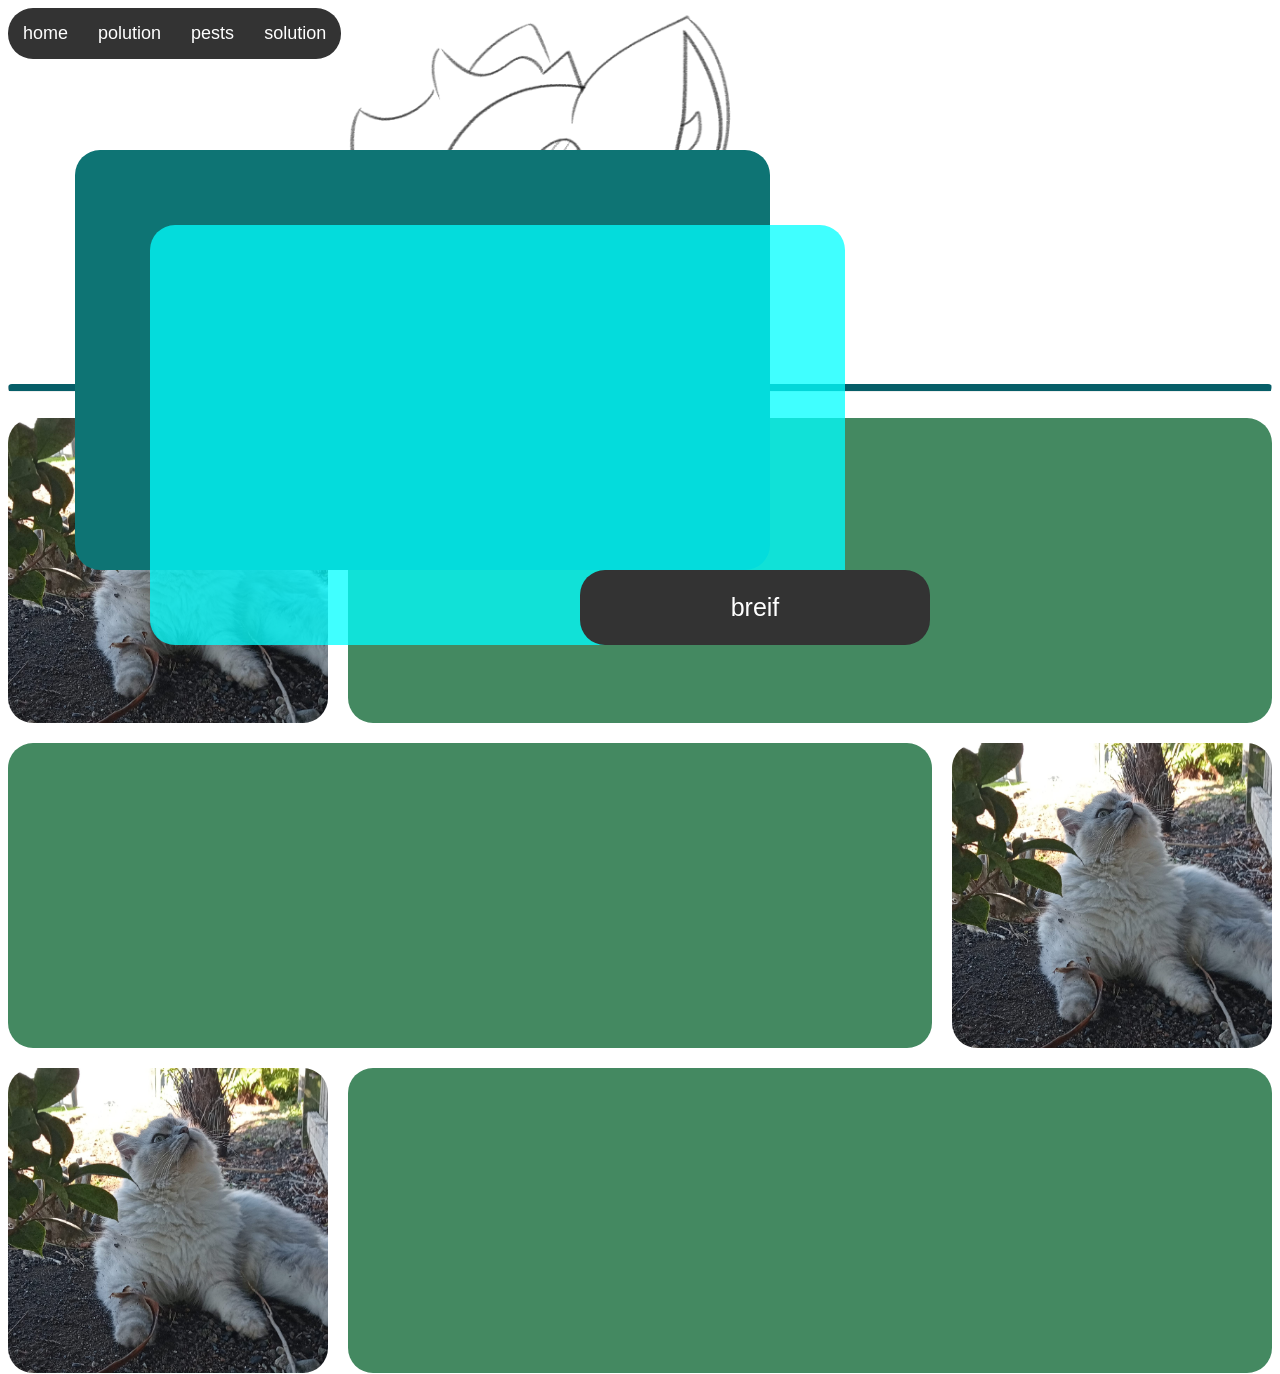
==== index.html @ 71b2c65c "gwtting somewhere and now my csslooks like a intern in a server room" ====
<!DOCTYPE html>
<html lang="en">
<head>
    <link rel="stylesheet" href="style.css">
    <meta charset="UTF-8">
    <meta name="viewport" content="width=device-width, initial-scale=1.0">
    <title>Home</title>
</head>
<body>
    <!--navbar but hyperbar sounds cooler-->
    <ul class="hyperbar">
        <!--HAHA [HYPERLINKBLOCKED] DELTARUNE REFRENCE :D-->
        <li class="navoption"><a class="hyperlinkblocked" href="index.html">home</a></li>
        <li class="navoption"><a class="hyperlinkblocked" href=" ">polution</a></li>
        <li class="navoption"><a class="hyperlinkblocked" href=" ">pests</a></li>
        <li class="navoption"><a class="hyperlinkblocked" href=" ">solution</a></li>
    </ul>
    <!--the two boxes on screen-->
    <div class="decobox0"></div>
    <div class="decobox1"></div>
    
    <img class="bannerimgindex" src="src/images/Kyleslash.png" alt="placeholder of a anthro fox with a silly smile">

    <!--button-->
    <a class="tofooterindexbreif" href="#footerindexbreif">
        <div class="whateverfixesit">breif</div>
    </a>
    
    <!--anything you want above this line, build it above this line because this line may be less temporary than i want it to be-->
    <br class="fixforfooteranddivider"><hr class="divider"><br>
    <!--whatever you want bellow the divider build bellow here becuase that solution is now permenent-->

    <!--the sub boxes (The css for these are so shit i think i may have to pretend that this was a mockup)-->

    <div class="contain1">
        <div class="infoboxindex"></div>
        <div class="infoboxtextindex"></div>
    </div>
    
    <div class="contain2">
        <div class="infoboxindex2"></div>
        <div class="infoboxtextindex2"></div>
    </div>

    <div class="contain3">
        <div class="infoboxindex3"></div>
        <div id="footerindexbreif" class="infoboxtextindex3"></div>
    </div>
    
    <br class="indexfootergap">


</body>
</html>
---- style.css ----
/*this NEEDS to be optomised for readability!!!*/
:root{}

/*so the IDs look better*/
html {scroll-behavior: smooth; }


/*navbar*/
.hyperbar {
    font-size: 18px;
    border-radius: 25px;
    float: inline-start;
    list-style-type: none;
    margin: 0;
    padding: 0;
    overflow: hidden;
    background-color: #333333;
}

.hyperbar .navoption {float: inline-start;}
.hyperbar .navoption .hyperlinkblocked {
    font-family: 'Ubuntu', sans-serif;
    display: block;
    color: white;
    text-align: center;
    padding: 15px;
    text-decoration: none;
}
.hyperbar .navoption .hyperlinkblocked:hover {
    font-family: 'Ubuntu', sans-serif;
    background-color: #111111;
    border-radius: 15px;
}

/*decoritive boxes (as seen on index from milanote mockup)*/
.decobox0 {
    height: 400px;
    width: 675px;
    background-color: rgb(14, 116, 116);
    padding: 10px;
    position: absolute;
    top: 150px;
    left: 75px;
    right: auto;
    border-radius: 25px;
}
.decobox1 {
    height: 400px;
    width: 675px;
    background-color: rgba(0, 255, 255, 0.748);
    padding: 10px;
    position: absolute;
    top: 225px;
    left: 150px;
    right: auto;
    border-radius: 25px;
}
/*boxes under the devider*/
.infoboxindex {height: 400px; width: 1000px; background-color: rgba(6, 98, 44, 0.748); padding: 10px; border-radius: 25px;}

/*id button thing for more info as seen on milanote index mockup*/
.whateverfixesit {
    align-items: center;
    display: flex;
    justify-content: center; 
    background-color: #333333;
    font-family: 'Ubuntu', sans-serif;
    position: absolute;
    right: 350px;
    top: 570px;
    height: 75px;
    width: 350px;
    border-radius: 25px;
    border: none; font-size: 25px;
}
.whateverfixesit:hover {background-color: rgb(221, 126, 1);}
.tofooterindexbreif {text-decoration: none; color: white;}

/*the photo thats SUPPOSED to appear behind and just above the button idk i'll fix it later when i get my final images sorted*/
.bannerimgindex {display: flex; height: 350px; right: 365px; top: 200px;}

/*the divider just under the cool sqares and above the breifing*/
.divider {border-top: 7px solid rgb(6, 94, 104); border-radius: 25px;}
.fixforfooteranddivider {line-height: 680px;}

/*boxes under the devider*/
.contain1, .contain2, .contain3 {display: flex; align-items: center; gap: 20px; margin-bottom: 20px; flex-wrap: wrap;}
.contain3 {margin-bottom: -25px;}
.contain2 {flex-direction: row-reverse; }


.infoboxindex, .infoboxindex2, .infoboxindex3 {
    height: 285px;
    width: 300px;
    background-image: url(src/images/placeholder.jpg);
    background-size: cover;
    padding: 10px;
    border-radius: 25px;
    display: flex;
    flex-shrink: 0;
    margin-left: auto;
    margin-right: auto;
}
.infoboxtextindex, .infoboxtextindex2, .infoboxtextindex3 {
    flex-grow: 1;
    height: 285px;
    background-color: rgba(6, 98, 44, 0.748);
    padding: 10px;
    border-radius: 25px;
    display: flex;
    flex-grow: 1;
    min-width: 40%;
}
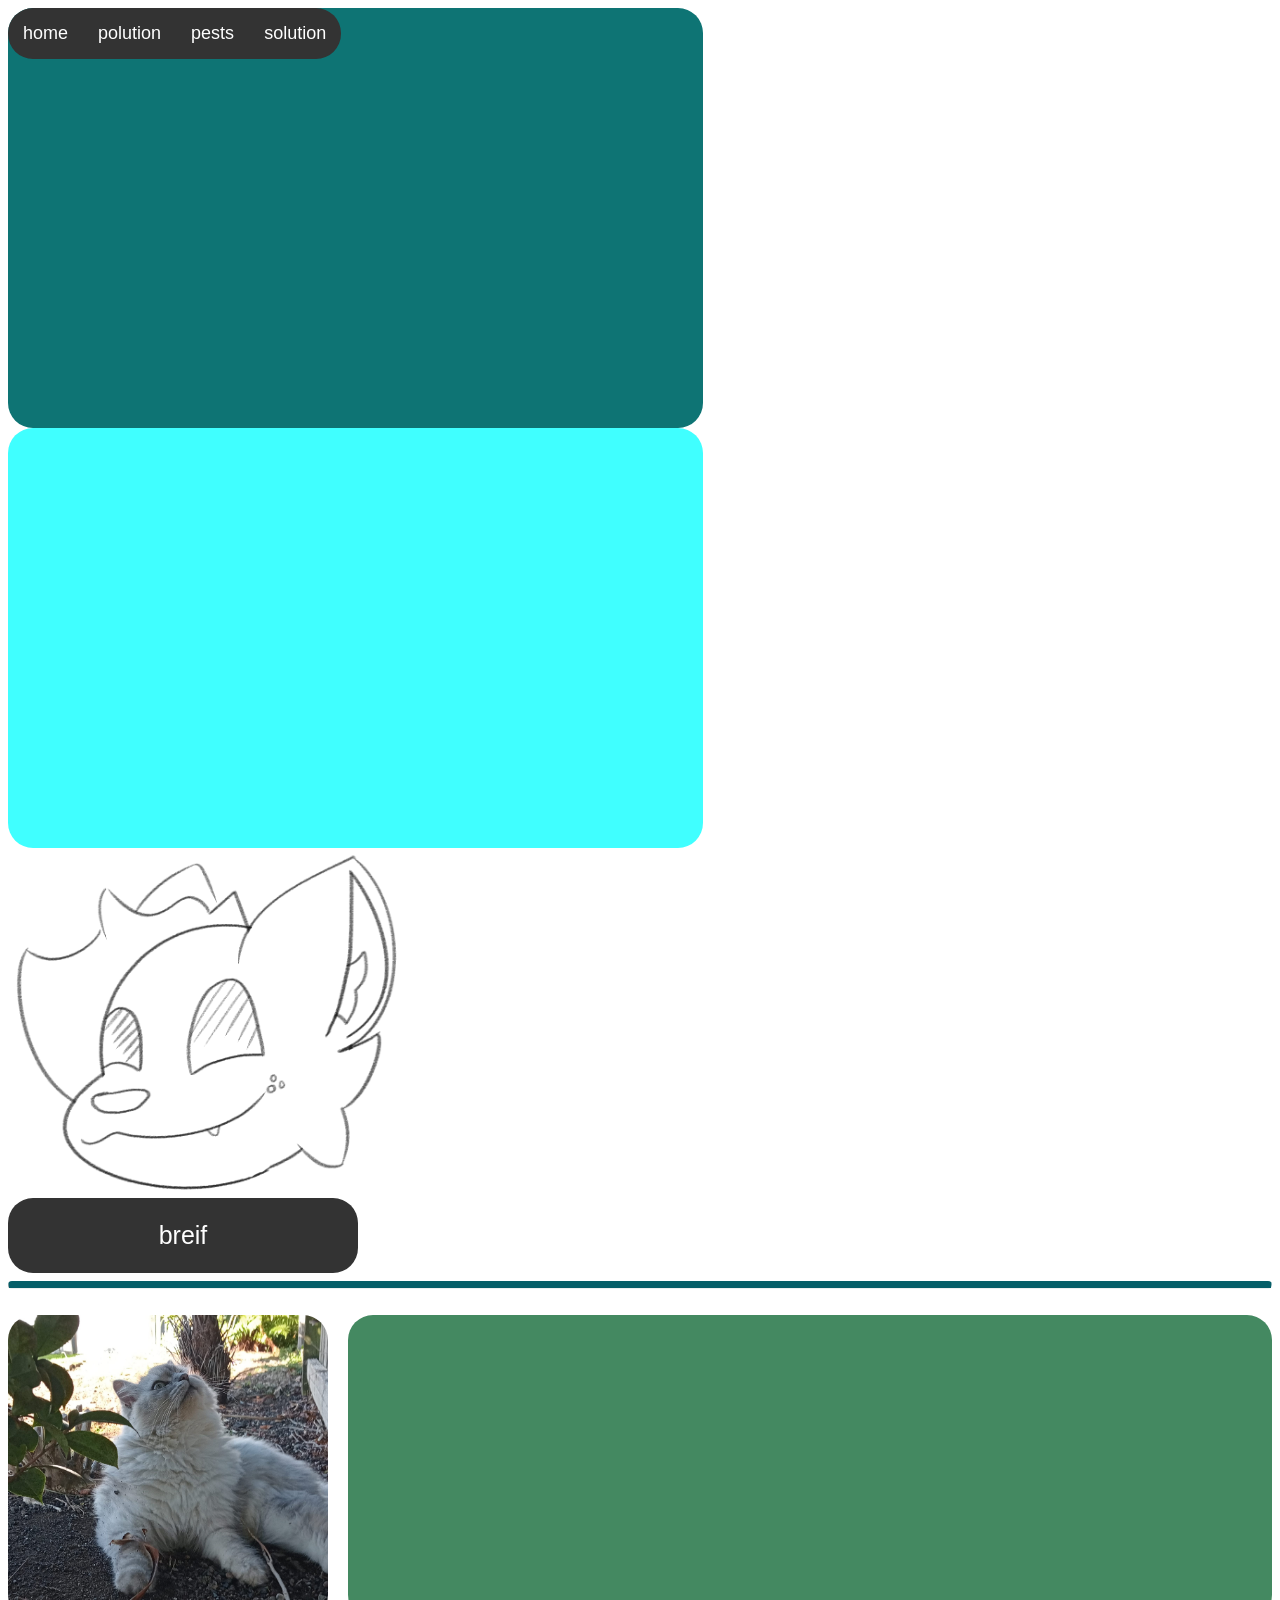
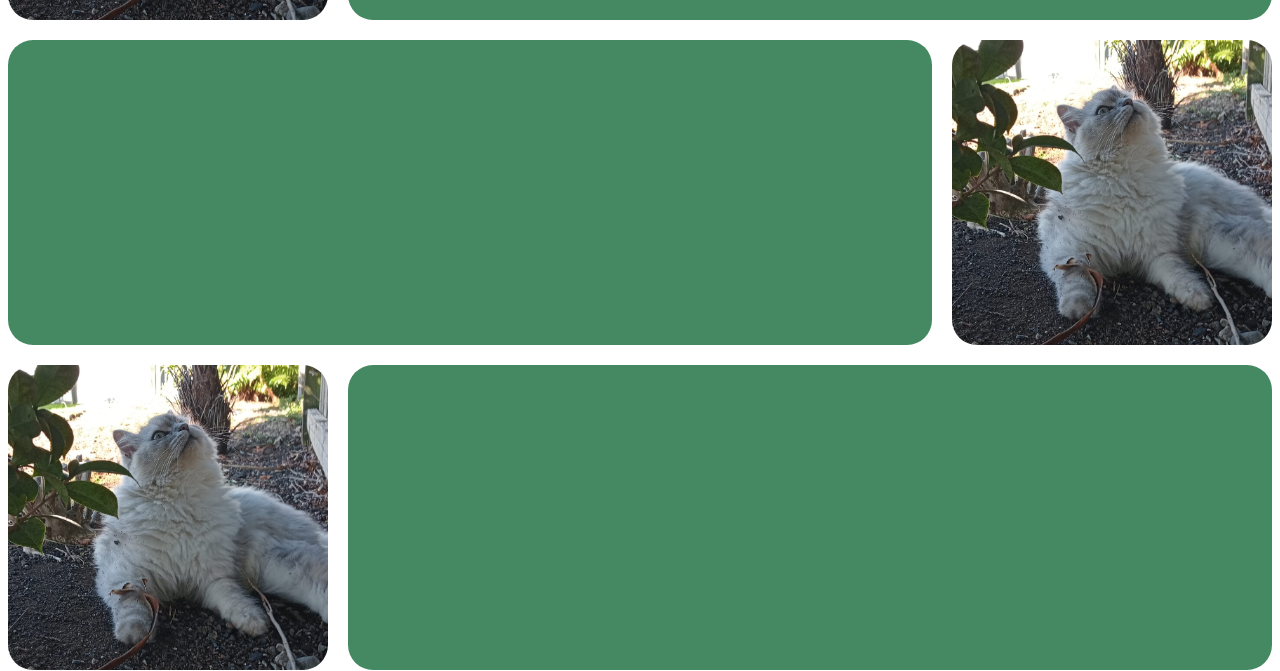
==== commit 753364e3: "i'll fix it later but my main goal is to fix the index because I hate myself yippeh i hope the ncea " ====
--- a/index.html
+++ b/index.html
@@ -15,6 +15,7 @@
         <li class="navoption"><a class="hyperlinkblocked" href=" ">pests</a></li>
         <li class="navoption"><a class="hyperlinkblocked" href=" ">solution</a></li>
     </ul>
+    
     <!--the two boxes on screen-->
     <div class="decobox0"></div>
     <div class="decobox1"></div>
@@ -27,13 +28,13 @@
     </a>
     
     <!--anything you want above this line, build it above this line because this line may be less temporary than i want it to be-->
-    <br class="fixforfooteranddivider"><hr class="divider"><br>
+    <hr class="divider"><br>
     <!--whatever you want bellow the divider build bellow here becuase that solution is now permenent-->
 
-    <!--the sub boxes (The css for these are so shit i think i may have to pretend that this was a mockup)-->
+    <!--the sub boxes (nah css is ight now, just don't touch it)-->
 
     <div class="contain1">
-        <div class="infoboxindex"></div>
+        <div  id="footerindexbreif"  class="infoboxindex"></div>
         <div class="infoboxtextindex"></div>
     </div>
     
@@ -44,7 +45,7 @@
 
     <div class="contain3">
         <div class="infoboxindex3"></div>
-        <div id="footerindexbreif" class="infoboxtextindex3"></div>
+        <div class="infoboxtextindex3"></div>
     </div>
     
     <br class="indexfootergap">
--- a/style.css
+++ b/style.css
@@ -3,7 +3,6 @@
 
 /*so the IDs look better*/
 html {scroll-behavior: smooth; }
-
 
 /*navbar*/
 .hyperbar {
@@ -31,6 +30,10 @@
     background-color: #111111;
     border-radius: 15px;
 }
+/*fix this i can't be assed rn*/
+
+
+.containindexboxes {display: grid; flex-direction: column;}
 
 /*decoritive boxes (as seen on index from milanote mockup)*/
 .decobox0 {
@@ -38,25 +41,22 @@
     width: 675px;
     background-color: rgb(14, 116, 116);
     padding: 10px;
-    position: absolute;
-    top: 150px;
-    left: 75px;
-    right: auto;
     border-radius: 25px;
+    z-index: -1;
 }
 .decobox1 {
     height: 400px;
     width: 675px;
     background-color: rgba(0, 255, 255, 0.748);
     padding: 10px;
-    position: absolute;
-    top: 225px;
-    left: 150px;
-    right: auto;
     border-radius: 25px;
+    z-index: 1;
 }
-/*boxes under the devider*/
-.infoboxindex {height: 400px; width: 1000px; background-color: rgba(6, 98, 44, 0.748); padding: 10px; border-radius: 25px;}
+
+
+
+
+
 
 /*id button thing for more info as seen on milanote index mockup*/
 .whateverfixesit {
@@ -65,13 +65,11 @@
     justify-content: center; 
     background-color: #333333;
     font-family: 'Ubuntu', sans-serif;
-    position: absolute;
-    right: 350px;
-    top: 570px;
     height: 75px;
     width: 350px;
     border-radius: 25px;
-    border: none; font-size: 25px;
+    border: none;
+    font-size: 25px;
 }
 .whateverfixesit:hover {background-color: rgb(221, 126, 1);}
 .tofooterindexbreif {text-decoration: none; color: white;}
@@ -82,6 +80,8 @@
 /*the divider just under the cool sqares and above the breifing*/
 .divider {border-top: 7px solid rgb(6, 94, 104); border-radius: 25px;}
 .fixforfooteranddivider {line-height: 680px;}
+
+/*INFO BOXES BELLOW, DO NOT TOUCH (UNLESS VISUALS!!!), THEY WORK FINE!!!*/
 
 /*boxes under the devider*/
 .contain1, .contain2, .contain3 {display: flex; align-items: center; gap: 20px; margin-bottom: 20px; flex-wrap: wrap;}
@@ -109,7 +109,7 @@
     border-radius: 25px;
     display: flex;
     flex-grow: 1;
-    min-width: 40%;
+    min-width: 50%;
 }
 
 
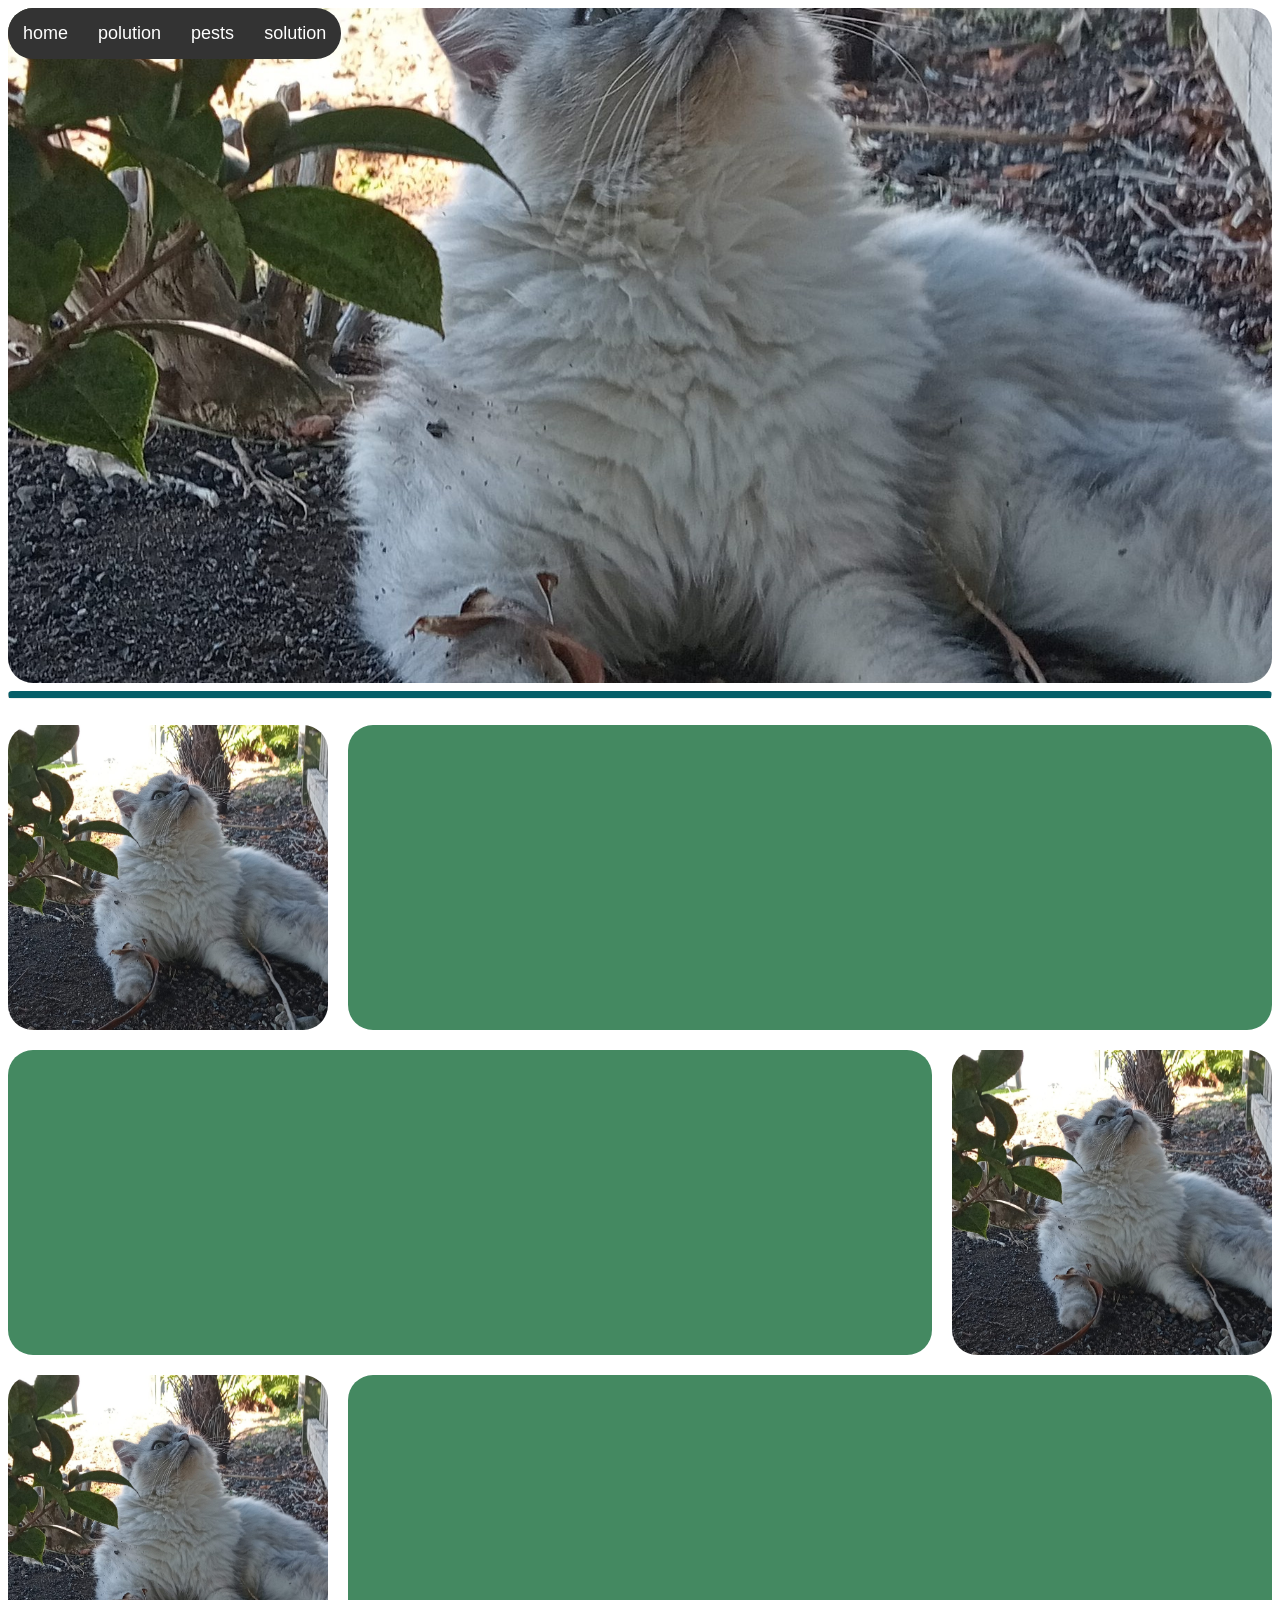
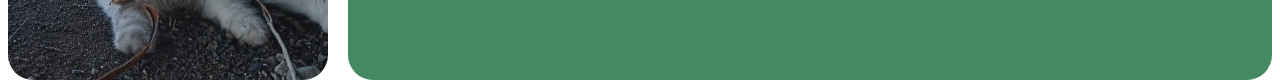
==== commit 9e1658e8: "now i just need a button and a blurb" ====
--- a/index.html
+++ b/index.html
@@ -7,25 +7,28 @@
     <title>Home</title>
 </head>
 <body>
-    <!--navbar but hyperbar sounds cooler-->
-    <ul class="hyperbar">
-        <!--HAHA [HYPERLINKBLOCKED] DELTARUNE REFRENCE :D-->
-        <li class="navoption"><a class="hyperlinkblocked" href="index.html">home</a></li>
-        <li class="navoption"><a class="hyperlinkblocked" href=" ">polution</a></li>
-        <li class="navoption"><a class="hyperlinkblocked" href=" ">pests</a></li>
-        <li class="navoption"><a class="hyperlinkblocked" href=" ">solution</a></li>
-    </ul>
+    <div class="navbarcontain">
+        <!--navbar but hyperbar sounds cooler-->
+        <ul class="hyperbar">
+            <!--HAHA [HYPERLINKBLOCKED] DELTARUNE REFRENCE :D-->
+            <li class="navoption"><a class="hyperlinkblocked" href="index.html">home</a></li>
+            <li class="navoption"><a class="hyperlinkblocked" href=" ">polution</a></li>
+            <li class="navoption"><a class="hyperlinkblocked" href=" ">pests</a></li>
+            <li class="navoption"><a class="hyperlinkblocked" href=" ">solution</a></li>
+        </ul>
+    </div>
+   
+        <div class="indexhero"></div>
+
+
     
-    <!--the two boxes on screen-->
-    <div class="decobox0"></div>
-    <div class="decobox1"></div>
-    
-    <img class="bannerimgindex" src="src/images/Kyleslash.png" alt="placeholder of a anthro fox with a silly smile">
+   
 
-    <!--button-->
-    <a class="tofooterindexbreif" href="#footerindexbreif">
-        <div class="whateverfixesit">breif</div>
-    </a>
+
+
+
+
+
     
     <!--anything you want above this line, build it above this line because this line may be less temporary than i want it to be-->
     <hr class="divider"><br>
--- a/style.css
+++ b/style.css
@@ -2,7 +2,9 @@
 :root{}
 
 /*so the IDs look better*/
-html {scroll-behavior: smooth; }
+html, body {scroll-behavior: smooth; height: 100%; }
+
+.navbarcontain {z-index: 1;}
 
 /*navbar*/
 .hyperbar {
@@ -30,56 +32,25 @@
     background-color: #111111;
     border-radius: 15px;
 }
-/*fix this i can't be assed rn*/
 
-
-.containindexboxes {display: grid; flex-direction: column;}
-
-/*decoritive boxes (as seen on index from milanote mockup)*/
-.decobox0 {
-    height: 400px;
-    width: 675px;
-    background-color: rgb(14, 116, 116);
-    padding: 10px;
+.indexhero {
+    background-image: url(src/images/placeholder.jpg);
+    height: 75%;
+    background-position: center;
+    background-repeat: no-repeat;
+    background-size: cover;
+    position: relative;
+    z-index: -1;
     border-radius: 25px;
-    z-index: -1;
-}
-.decobox1 {
-    height: 400px;
-    width: 675px;
-    background-color: rgba(0, 255, 255, 0.748);
-    padding: 10px;
-    border-radius: 25px;
-    z-index: 1;
 }
 
-
-
-
-
-
-/*id button thing for more info as seen on milanote index mockup*/
-.whateverfixesit {
-    align-items: center;
-    display: flex;
-    justify-content: center; 
-    background-color: #333333;
-    font-family: 'Ubuntu', sans-serif;
-    height: 75px;
-    width: 350px;
-    border-radius: 25px;
-    border: none;
-    font-size: 25px;
-}
-.whateverfixesit:hover {background-color: rgb(221, 126, 1);}
-.tofooterindexbreif {text-decoration: none; color: white;}
 
 /*the photo thats SUPPOSED to appear behind and just above the button idk i'll fix it later when i get my final images sorted*/
 .bannerimgindex {display: flex; height: 350px; right: 365px; top: 200px;}
 
 /*the divider just under the cool sqares and above the breifing*/
 .divider {border-top: 7px solid rgb(6, 94, 104); border-radius: 25px;}
-.fixforfooteranddivider {line-height: 680px;}
+
 
 /*INFO BOXES BELLOW, DO NOT TOUCH (UNLESS VISUALS!!!), THEY WORK FINE!!!*/
 
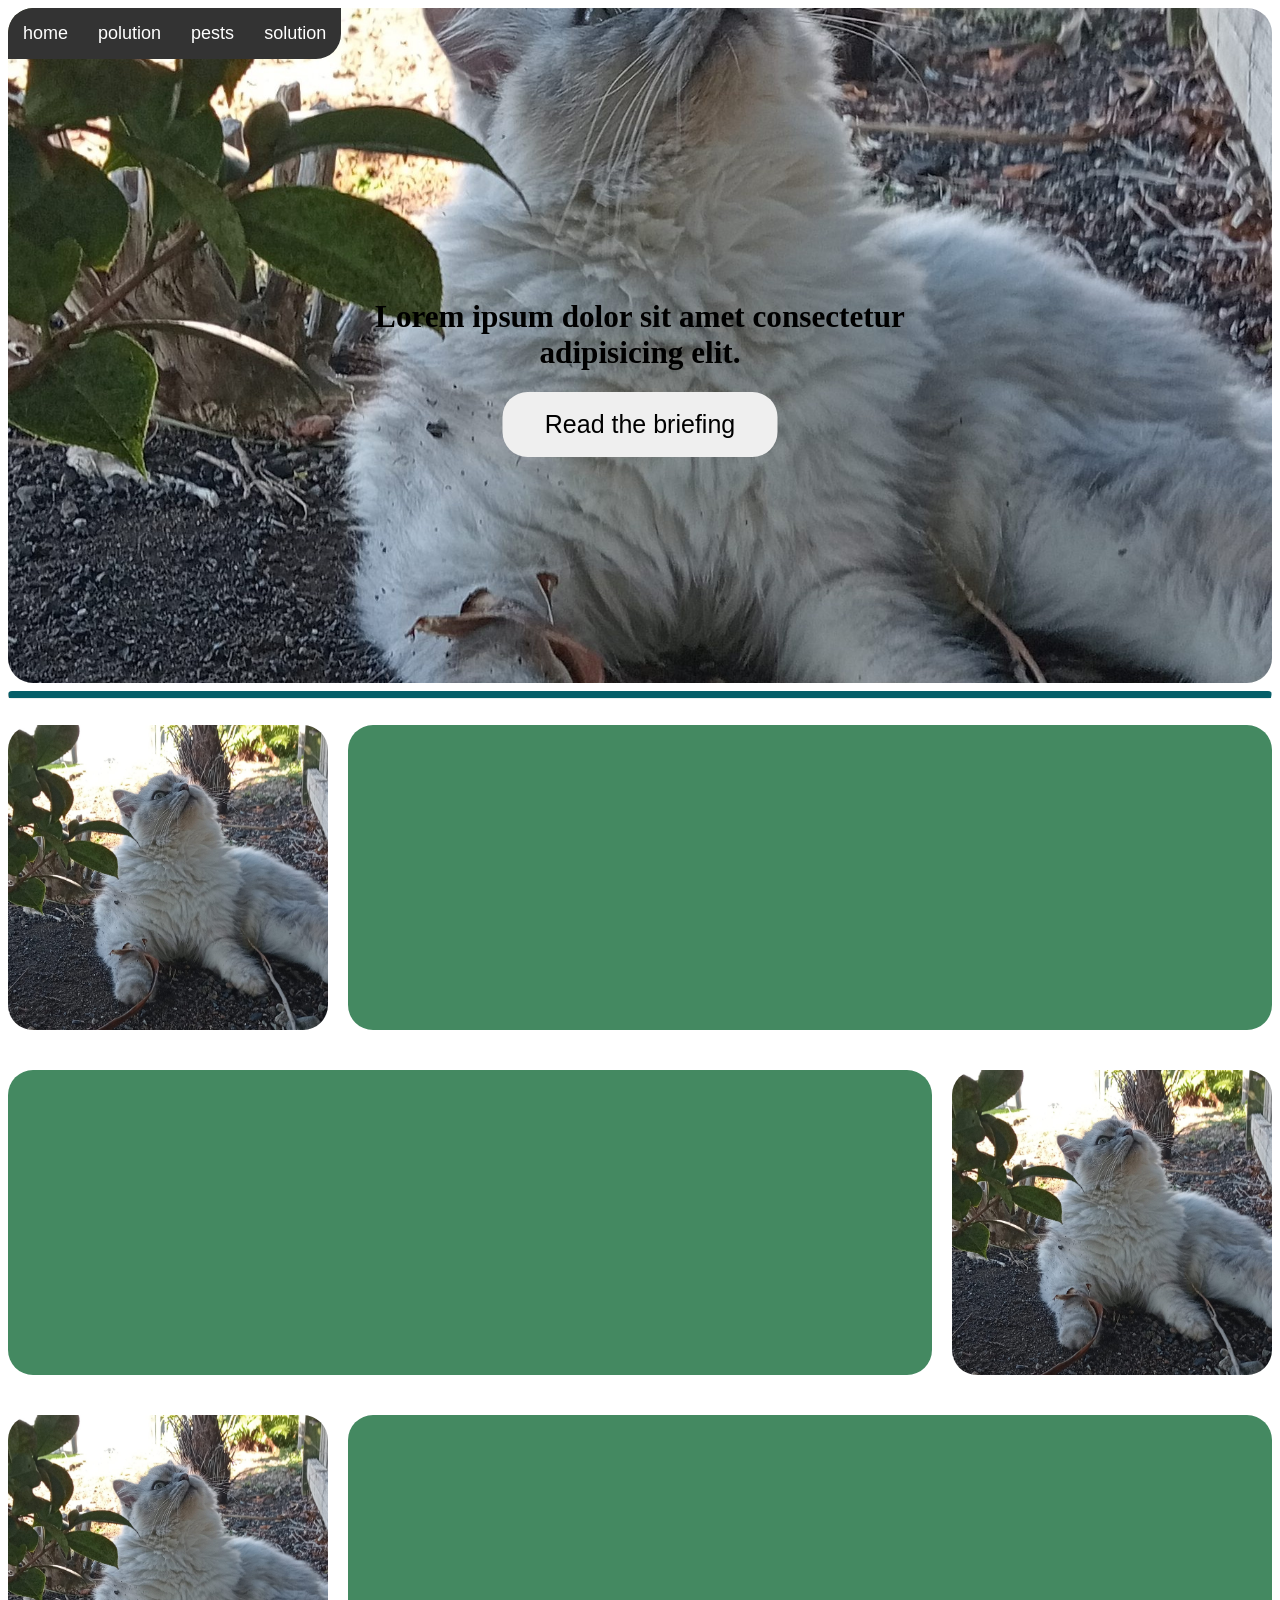
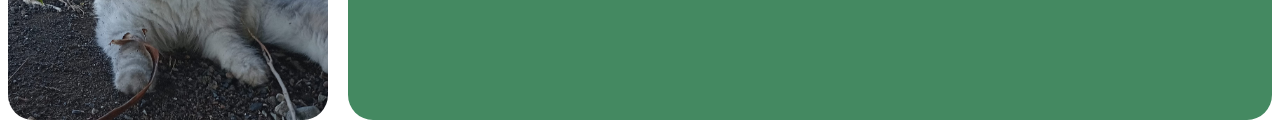
==== commit b142bf11: "IT WORKS, THE INDEX PAGE IS PRETTY MUCH COMPLETE, all i need to do now is styleing and blurbs" ====
--- a/index.html
+++ b/index.html
@@ -7,29 +7,29 @@
     <title>Home</title>
 </head>
 <body>
-    <div class="navbarcontain">
-        <!--navbar but hyperbar sounds cooler-->
-        <ul class="hyperbar">
-            <!--HAHA [HYPERLINKBLOCKED] DELTARUNE REFRENCE :D-->
-            <li class="navoption"><a class="hyperlinkblocked" href="index.html">home</a></li>
-            <li class="navoption"><a class="hyperlinkblocked" href=" ">polution</a></li>
-            <li class="navoption"><a class="hyperlinkblocked" href=" ">pests</a></li>
-            <li class="navoption"><a class="hyperlinkblocked" href=" ">solution</a></li>
-        </ul>
-    </div>
-   
-        <div class="indexhero"></div>
 
 
+<!--everything above the divider-->
     
-   
+    <div class="indexhero">
+        <div class="navbarcontain">
+                <!--navbar but hyperbar sounds cooler-->
+                <ul class="hyperbar">
+                <!--HAHA [HYPERLINKBLOCKED] DELTARUNE REFRENCE :D-->
+                <li class="navoption"><a class="hyperlinkblocked" href="index.html">home</a></li>
+                <li class="navoption"><a class="hyperlinkblocked" href=" ">polution</a></li>
+                <li class="navoption"><a class="hyperlinkblocked" href=" ">pests</a></li>
+                <li class="navoption"><a class="hyperlinkblocked" href=" ">solution</a></li>
+                </ul>
+        </div>
+        <br class="fixtopindex">
+        <div class="containbuttonandtext">
+            <h1 class="heroheader">Lorem ipsum dolor sit amet consectetur adipisicing elit.</h1>
+            <a href="#footerindexbreif"><button class="breifbuttonindex">Read the briefing</button></a>
+        </div>
+    </div>
 
 
-
-
-
-
-    
     <!--anything you want above this line, build it above this line because this line may be less temporary than i want it to be-->
     <hr class="divider"><br>
     <!--whatever you want bellow the divider build bellow here becuase that solution is now permenent-->
--- a/style.css
+++ b/style.css
@@ -1,15 +1,18 @@
 /*this NEEDS to be optomised for readability!!!*/
 :root{}
+
+
+/*index.html css*/
 
 /*so the IDs look better*/
 html, body {scroll-behavior: smooth; height: 100%; }
 
-.navbarcontain {z-index: 1;}
 
+/*everything here is inside a div container*/
 /*navbar*/
 .hyperbar {
     font-size: 18px;
-    border-radius: 25px;
+    border-radius: 25px 0px 25px 0px;
     float: inline-start;
     list-style-type: none;
     margin: 0;
@@ -40,17 +43,20 @@
     background-repeat: no-repeat;
     background-size: cover;
     position: relative;
-    z-index: -1;
     border-radius: 25px;
+    overflow: hidden;
 }
 
+.fixtopindex {line-height: 55px;}
+.containbuttonandtext {position: absolute; top: 40%; left: 50%; transform: translateX(-50%);}
+.heroheader {text-align: center; font-size: calc(12px + 1.5vw); }
+.breifbuttonindex {min-height: 10px; min-width: 20px; height: 65px; width: 275px; border: none; border-radius: 25px; font-family: 'Ubuntu', sans-serif; font-size: 25px; position: relative; left: 50%; transform: translateX(-50%); }
+.breifbuttonindex:hover {background-color: green;}
 
-/*the photo thats SUPPOSED to appear behind and just above the button idk i'll fix it later when i get my final images sorted*/
-.bannerimgindex {display: flex; height: 350px; right: 365px; top: 200px;}
+/*div container stops*/
 
 /*the divider just under the cool sqares and above the breifing*/
 .divider {border-top: 7px solid rgb(6, 94, 104); border-radius: 25px;}
-
 
 /*INFO BOXES BELLOW, DO NOT TOUCH (UNLESS VISUALS!!!), THEY WORK FINE!!!*/
 
@@ -71,6 +77,7 @@
     flex-shrink: 0;
     margin-left: auto;
     margin-right: auto;
+    margin-bottom: 20px;
 }
 .infoboxtextindex, .infoboxtextindex2, .infoboxtextindex3 {
     flex-grow: 1;
@@ -81,7 +88,10 @@
     display: flex;
     flex-grow: 1;
     min-width: 50%;
+    margin-bottom: 20px;
 }
+
+/*THE PAGE WORKS ON MOBILE (as of current and is not not the best but it is functionable) I CAN NOT DO ANY MORE OPTOMPISATION WITHOUT LOOSING MY MIND!*/
 
 
 
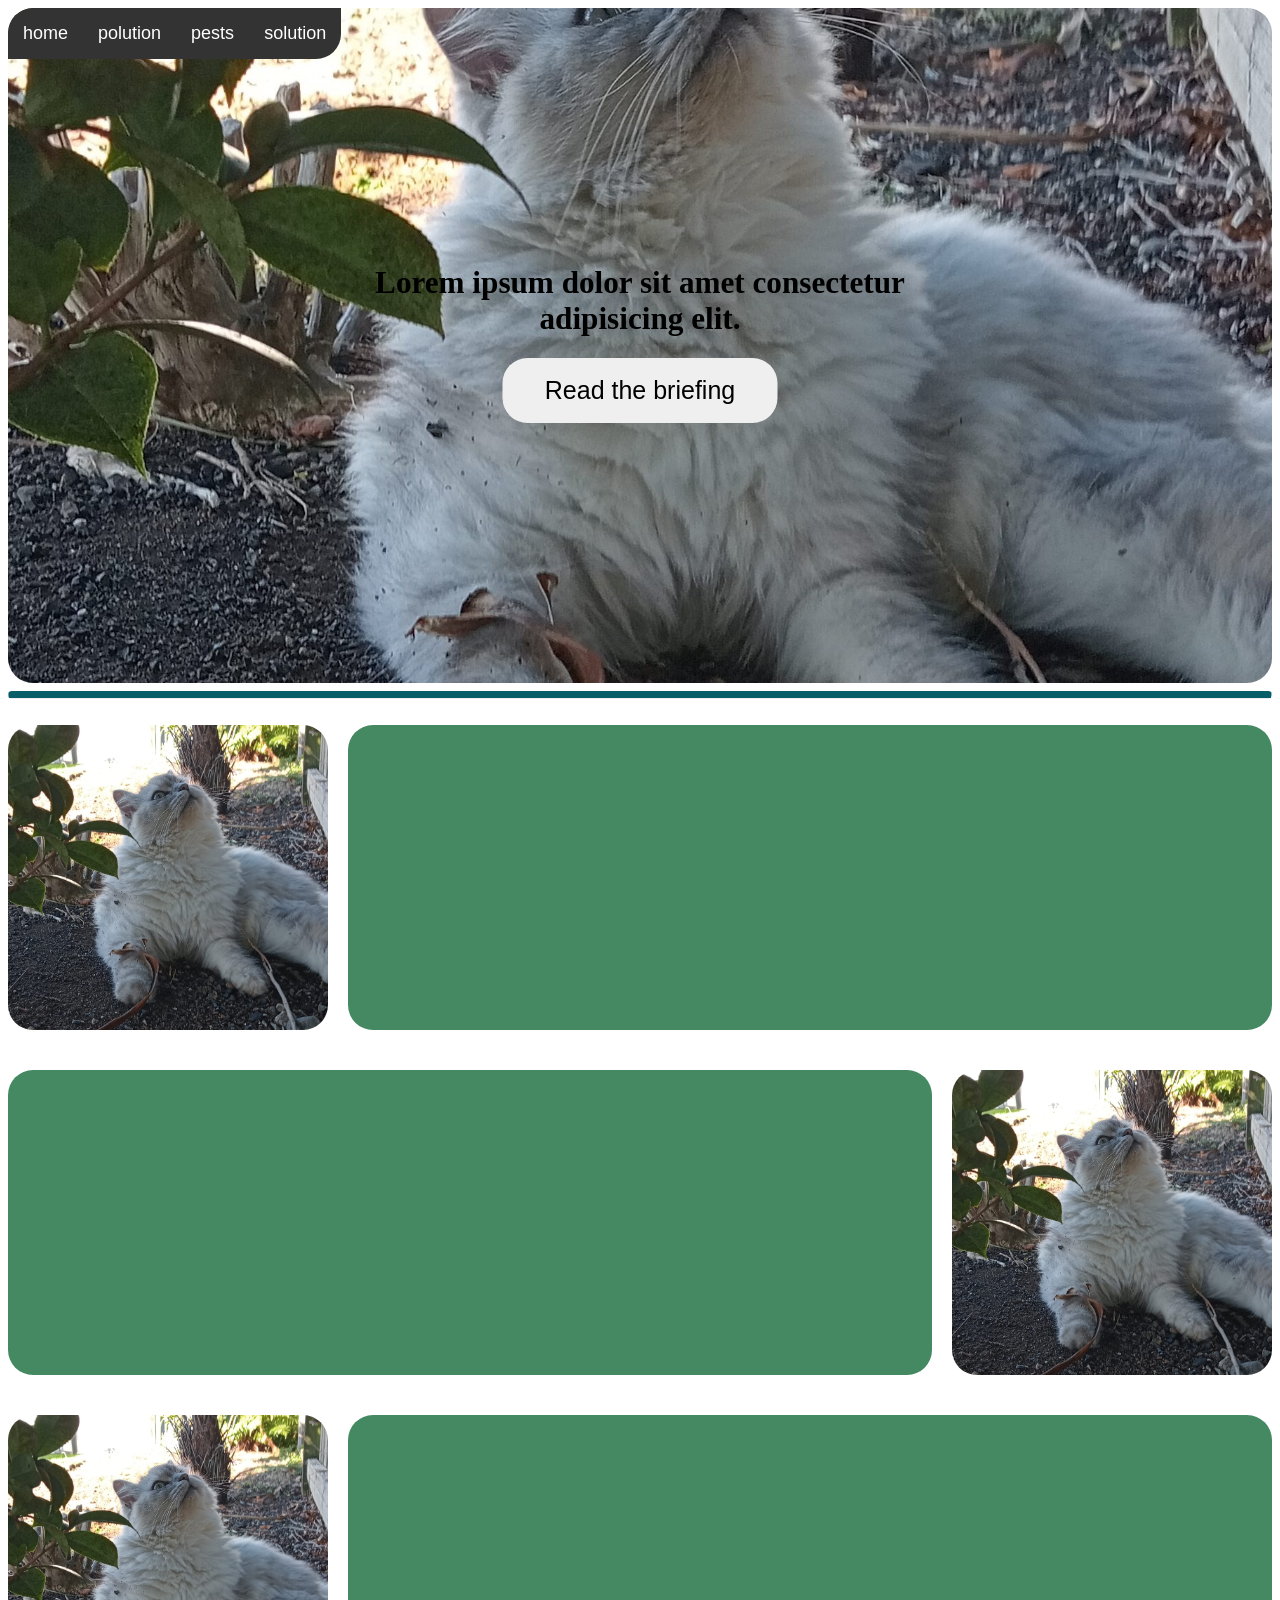
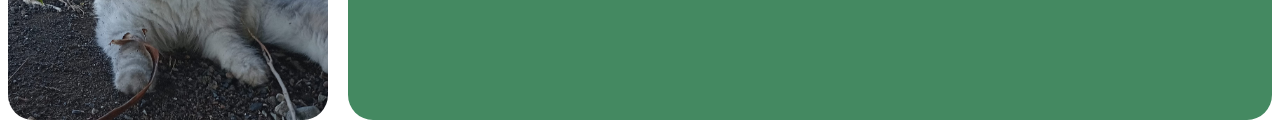
==== commit f84d5a8e: "started new page" ====
--- a/index.html
+++ b/index.html
@@ -17,7 +17,7 @@
                 <ul class="hyperbar">
                 <!--HAHA [HYPERLINKBLOCKED] DELTARUNE REFRENCE :D-->
                 <li class="navoption"><a class="hyperlinkblocked" href="index.html">home</a></li>
-                <li class="navoption"><a class="hyperlinkblocked" href=" ">polution</a></li>
+                <li class="navoption"><a class="hyperlinkblocked" href="polution.html">polution</a></li>
                 <li class="navoption"><a class="hyperlinkblocked" href=" ">pests</a></li>
                 <li class="navoption"><a class="hyperlinkblocked" href=" ">solution</a></li>
                 </ul>
--- a/style.css
+++ b/style.css
@@ -48,7 +48,7 @@
 }
 
 .fixtopindex {line-height: 55px;}
-.containbuttonandtext {position: absolute; top: 40%; left: 50%; transform: translateX(-50%);}
+.containbuttonandtext {position: absolute; top: 35%; left: 50%; transform: translateX(-50%);}
 .heroheader {text-align: center; font-size: calc(12px + 1.5vw); }
 .breifbuttonindex {min-height: 10px; min-width: 20px; height: 65px; width: 275px; border: none; border-radius: 25px; font-family: 'Ubuntu', sans-serif; font-size: 25px; position: relative; left: 50%; transform: translateX(-50%); }
 .breifbuttonindex:hover {background-color: green;}
@@ -93,5 +93,16 @@
 
 /*THE PAGE WORKS ON MOBILE (as of current and is not not the best but it is functionable) I CAN NOT DO ANY MORE OPTOMPISATION WITHOUT LOOSING MY MIND!*/
 
+/*polution.html css*/
 
+.polutionhero {
+    background-image: url(src/images/Kyleslash.png);
+    height: 75%;
+    background-position: center;
+    background-repeat: no-repeat;
+    background-size: cover;
+    position: relative;
+    border-radius: 25px;
+    overflow: hidden;
+}
 
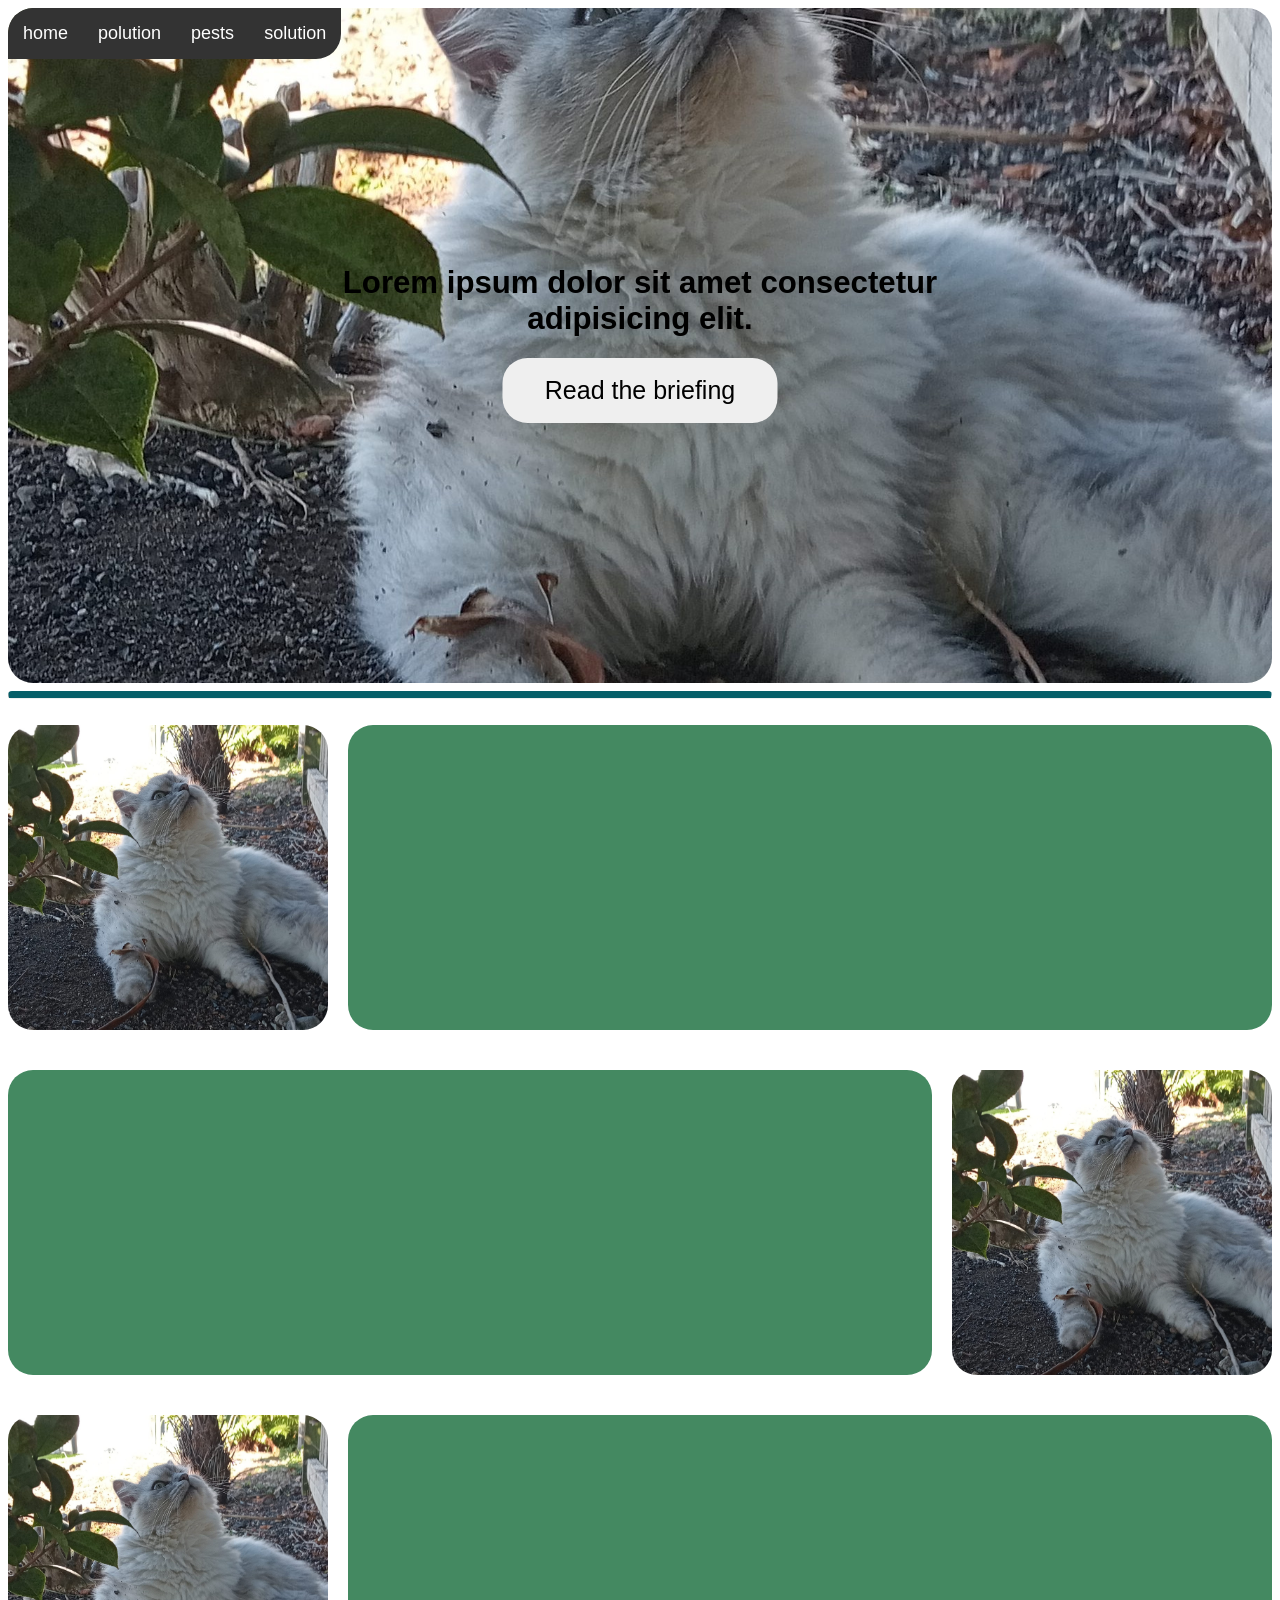
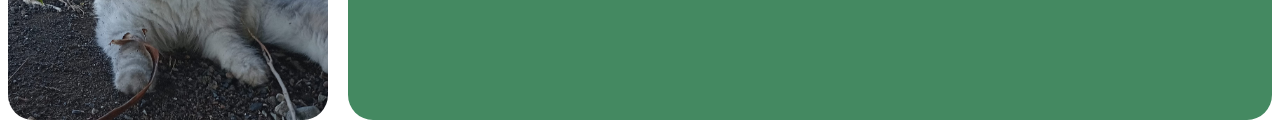
==== commit 0589cd8a: "basic feedback required at this point" ====
--- a/index.html
+++ b/index.html
@@ -18,8 +18,8 @@
                 <!--HAHA [HYPERLINKBLOCKED] DELTARUNE REFRENCE :D-->
                 <li class="navoption"><a class="hyperlinkblocked" href="index.html">home</a></li>
                 <li class="navoption"><a class="hyperlinkblocked" href="polution.html">polution</a></li>
-                <li class="navoption"><a class="hyperlinkblocked" href=" ">pests</a></li>
-                <li class="navoption"><a class="hyperlinkblocked" href=" ">solution</a></li>
+                <li class="navoption"><a class="hyperlinkblocked" href="pests.html">pests</a></li>
+                <li class="navoption"><a class="hyperlinkblocked" href="solution.html">solution</a></li>
                 </ul>
         </div>
         <br class="fixtopindex">
@@ -37,7 +37,7 @@
     <!--the sub boxes (nah css is ight now, just don't touch it)-->
 
     <div class="contain1">
-        <div  id="footerindexbreif"  class="infoboxindex"></div>
+        <div class="infoboxindex"></div>
         <div class="infoboxtextindex"></div>
     </div>
     
@@ -47,12 +47,10 @@
     </div>
 
     <div class="contain3">
-        <div class="infoboxindex3"></div>
+        <div id="footerindexbreif" class="infoboxindex3"></div>
         <div class="infoboxtextindex3"></div>
     </div>
     
-    <br class="indexfootergap">
-
 
 </body>
 </html>
--- a/style.css
+++ b/style.css
@@ -1,4 +1,3 @@
-/*this NEEDS to be optomised for readability!!!*/
 :root{}
 
 
@@ -49,8 +48,8 @@
 
 .fixtopindex {line-height: 55px;}
 .containbuttonandtext {position: absolute; top: 35%; left: 50%; transform: translateX(-50%);}
-.heroheader {text-align: center; font-size: calc(12px + 1.5vw); }
-.breifbuttonindex {min-height: 10px; min-width: 20px; height: 65px; width: 275px; border: none; border-radius: 25px; font-family: 'Ubuntu', sans-serif; font-size: 25px; position: relative; left: 50%; transform: translateX(-50%); }
+.heroheader {font-family: 'Ubuntu', sans-serif; text-align: center; font-size: calc(12px + 1.5vw); }
+.breifbuttonindex {margin-bottom: 20px; min-height: 10px; min-width: 20px; height: 65px; width: 275px; border: none; border-radius: 25px; font-family: 'Ubuntu', sans-serif; font-size: 25px; position: relative; left: 50%; transform: translateX(-50%); }
 .breifbuttonindex:hover {background-color: green;}
 
 /*div container stops*/
@@ -106,3 +105,29 @@
     overflow: hidden;
 }
 
+.polutetextbox, .polutetextbox2 {
+    flex-grow: 1;
+    height: 285px;
+    background-color: rgba(6, 98, 44, 0.748);
+    padding: 10px;
+    border-radius: 25px;
+    display: flex;
+    flex-grow: 1;
+    min-width: 50%;
+    margin-bottom: 20px;
+}
+
+.fixbuttongap {height: .4px;} /*nothing was working so i had to do this as a cheap fix*/
+
+/*pests.html css*/
+
+.pestshero {
+    background-image: url(src/images/placeholder.jpg);
+    height: 75%;
+    background-position: center;
+    background-repeat: no-repeat;
+    background-size: cover;
+    position: relative;
+    border-radius: 25px;
+    overflow: hidden;
+}
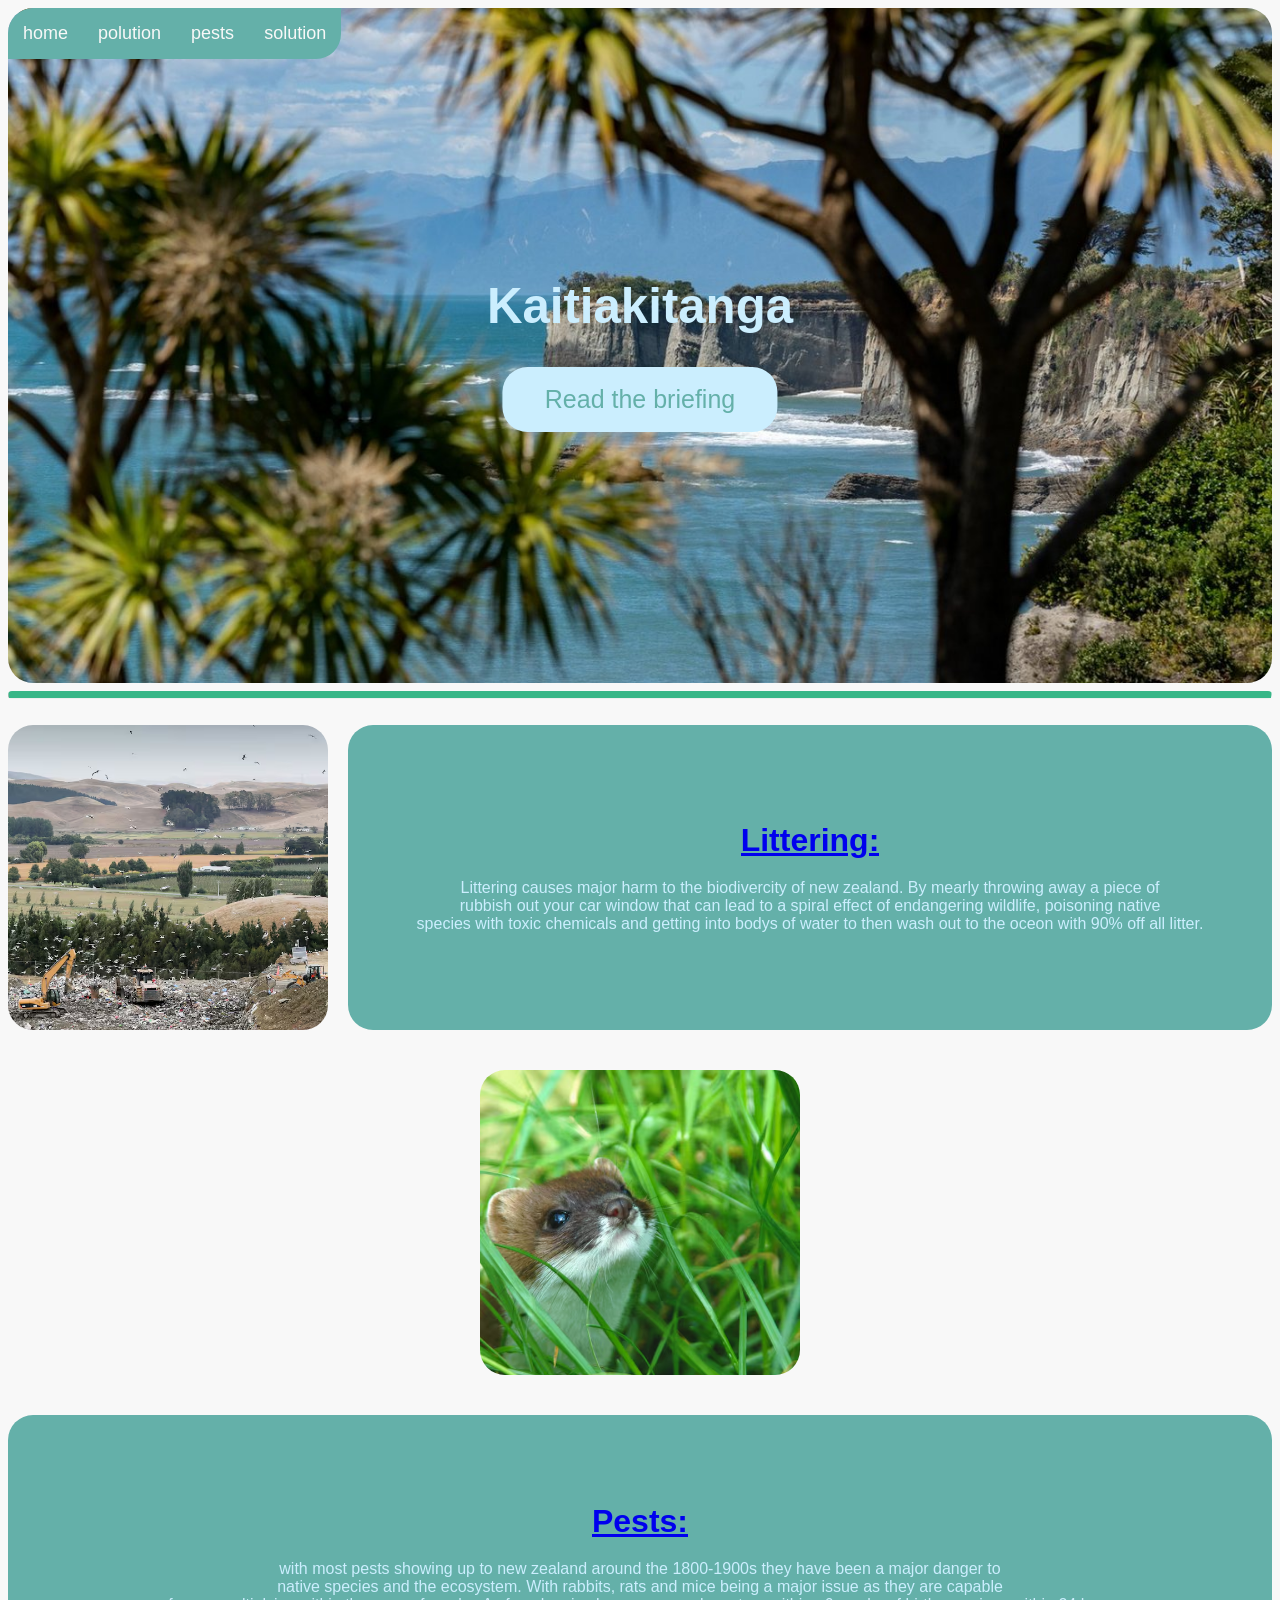
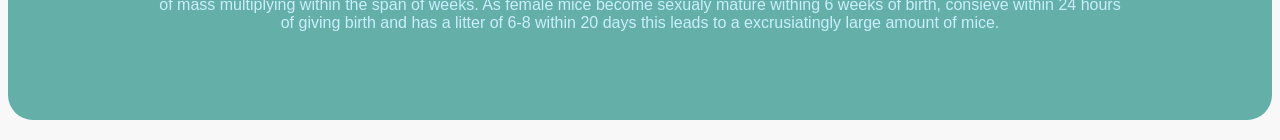
==== commit ffac712f: "finaliseing the site for final test" ====
--- a/index.html
+++ b/index.html
@@ -1,6 +1,7 @@
 <!DOCTYPE html>
 <html lang="en">
 <head>
+    <link rel="icon" type="image/png" href="src/images/KyIco.png">
     <link rel="stylesheet" href="style.css">
     <meta charset="UTF-8">
     <meta name="viewport" content="width=device-width, initial-scale=1.0">
@@ -24,7 +25,7 @@
         </div>
         <br class="fixtopindex">
         <div class="containbuttonandtext">
-            <h1 class="heroheader">Lorem ipsum dolor sit amet consectetur adipisicing elit.</h1>
+            <h1 class="heroheader">Kaitiakitanga</h1>
             <a href="#footerindexbreif"><button class="breifbuttonindex">Read the briefing</button></a>
         </div>
     </div>
@@ -38,18 +39,20 @@
 
     <div class="contain1">
         <div class="infoboxindex"></div>
-        <div class="infoboxtextindex"></div>
+            <div class="infoboxtextindex">
+                <h1 class="texth1index"><a href="polution.html">Littering:</a></h1> 
+                <p class="text1index">Littering causes major harm to the biodivercity of new zealand. By mearly throwing away a piece of <br>rubbish out your car window that can lead to a spiral effect of endangering wildlife, poisoning native <br>species with toxic chemicals and getting into bodys of water to then wash out to the oceon with 90% off all litter.</p>
+            </div>
     </div>
     
     <div class="contain2">
-        <div class="infoboxindex2"></div>
-        <div class="infoboxtextindex2"></div>
+        <div id="footerindexbreif" class="infoboxindex2"></div>
+        <div class="infoboxtextindex2">
+            <h1 class="texth1index"><a href="pests.html">Pests:</a></h1>
+            <p class="text1index">with most pests showing up to new zealand around the 1800-1900s they have been a major danger to <br>native species and the ecosystem. With rabbits, rats and mice being a major issue as they are capable <br>of mass multiplying within the span of weeks. As female mice become sexualy mature withing 6 weeks of birth, consieve within 24 hours <br>of giving birth and has a litter of 6-8 within 20 days this leads to a excrusiatingly large amount of mice.</p>
+        </div>
     </div>
 
-    <div class="contain3">
-        <div id="footerindexbreif" class="infoboxindex3"></div>
-        <div class="infoboxtextindex3"></div>
-    </div>
     
 
 </body>
--- a/style.css
+++ b/style.css
@@ -1,10 +1,22 @@
-:root{}
+:root{
+    --muted-green: #64b0a9; /*main site color*/
+    --onahau-blue: #cbeefe; /*acsent*/
+    --seashell-white: #f8f8f8; /*backdrop and maybe buttons*/
+    --keppel-green: #38b687; /*complements the muted green*/
+}
 
 
 /*index.html css*/
 
 /*so the IDs look better*/
-html, body {scroll-behavior: smooth; height: 100%; }
+html, body {background-color: var(--seashell-white); scroll-behavior: smooth; height: 100%; }
+
+
+.text1index, .texth1index {margin: 10px 0; font-family: 'Ubuntu', sans-serif; color:  var(--onahau-blue); display: flex; align-items: center; justify-content: center; overflow: scroll;} /*fixed the issue and cant be bothered removing the unessasary stuff from here as of current*/
+
+
+
+
 
 
 /*everything here is inside a div container*/
@@ -17,26 +29,28 @@
     margin: 0;
     padding: 0;
     overflow: hidden;
-    background-color: #333333;
+    background-color: var(--muted-green);
 }
 
 .hyperbar .navoption {float: inline-start;}
 .hyperbar .navoption .hyperlinkblocked {
     font-family: 'Ubuntu', sans-serif;
+    color:  var(--onahau-blue);
     display: block;
-    color: white;
+    color: var(--seashell-white);
     text-align: center;
     padding: 15px;
     text-decoration: none;
 }
 .hyperbar .navoption .hyperlinkblocked:hover {
     font-family: 'Ubuntu', sans-serif;
-    background-color: #111111;
+    color: var(--onahau-blue);
+    background-color: var(--keppel-green);
     border-radius: 15px;
 }
 
 .indexhero {
-    background-image: url(src/images/placeholder.jpg);
+    background-image: url(src/images/heroidex.jpg);
     height: 75%;
     background-position: center;
     background-repeat: no-repeat;
@@ -48,14 +62,14 @@
 
 .fixtopindex {line-height: 55px;}
 .containbuttonandtext {position: absolute; top: 35%; left: 50%; transform: translateX(-50%);}
-.heroheader {font-family: 'Ubuntu', sans-serif; text-align: center; font-size: calc(12px + 1.5vw); }
-.breifbuttonindex {margin-bottom: 20px; min-height: 10px; min-width: 20px; height: 65px; width: 275px; border: none; border-radius: 25px; font-family: 'Ubuntu', sans-serif; font-size: 25px; position: relative; left: 50%; transform: translateX(-50%); }
-.breifbuttonindex:hover {background-color: green;}
+.heroheader {color: var(--onahau-blue); font-family: 'Ubuntu', sans-serif; text-align: center; font-size: calc(30px + 1.5vw); }
+.breifbuttonindex {color: var(--muted-green); background-color: var(--onahau-blue); margin-bottom: 20px; min-height: 10px; min-width: 20px; height: 65px; width: 275px; border: none; border-radius: 25px; font-family: 'Ubuntu', sans-serif; font-size: 25px; position: relative; left: 50%; transform: translateX(-50%); }
+.breifbuttonindex:hover, .solutionbutton1:hover, .solutionbutton2:hover {color: var(--onahau-blue); background-color: var(--muted-green);}
 
 /*div container stops*/
 
 /*the divider just under the cool sqares and above the breifing*/
-.divider {border-top: 7px solid rgb(6, 94, 104); border-radius: 25px;}
+.divider {border-top: 7px solid var(--keppel-green); border-radius: 25px;}
 
 /*INFO BOXES BELLOW, DO NOT TOUCH (UNLESS VISUALS!!!), THEY WORK FINE!!!*/
 
@@ -68,7 +82,6 @@
 .infoboxindex, .infoboxindex2, .infoboxindex3 {
     height: 285px;
     width: 300px;
-    background-image: url(src/images/placeholder.jpg);
     background-size: cover;
     padding: 10px;
     border-radius: 25px;
@@ -78,16 +91,23 @@
     margin-right: auto;
     margin-bottom: 20px;
 }
+.infoboxindex {background-image: url(src/images/dumpsqr.avif);}
+.infoboxindex2 {background-image: url(src/images/Pestssqr.avif);}
+
 .infoboxtextindex, .infoboxtextindex2, .infoboxtextindex3 {
     flex-grow: 1;
     height: 285px;
-    background-color: rgba(6, 98, 44, 0.748);
+    background-color: var(--muted-green);
     padding: 10px;
     border-radius: 25px;
     display: flex;
     flex-grow: 1;
     min-width: 50%;
     margin-bottom: 20px;
+    flex-direction: column; 
+    align-items: center;
+    justify-content: center;
+    text-align: center;
 }
 
 /*THE PAGE WORKS ON MOBILE (as of current and is not not the best but it is functionable) I CAN NOT DO ANY MORE OPTOMPISATION WITHOUT LOOSING MY MIND!*/
@@ -108,7 +128,7 @@
 .polutetextbox, .polutetextbox2 {
     flex-grow: 1;
     height: 285px;
-    background-color: rgba(6, 98, 44, 0.748);
+    background-color: var(--muted-green);
     padding: 10px;
     border-radius: 25px;
     display: flex;
@@ -131,3 +151,50 @@
     border-radius: 25px;
     overflow: hidden;
 }
+
+/*solution.html css*/
+
+.solutionhero {
+    background-image: url(src/images/placeholder.jpg);
+    height: 75%;
+    background-position: center;
+    background-repeat: no-repeat;
+    background-size: cover;
+    position: relative;
+    border-radius: 25px;
+    overflow: hidden;
+}
+
+.containsolutionunderherobuttons {
+    display: flex; justify-content: center; align-items: center; width: 100vw; flex-wrap: wrap;
+}
+
+.solutionbutton1, .solutionbutton2 {background-color: var(--onahau-blue); margin: 0px 10px ; margin-bottom: 20px; min-height: 10px; min-width: 20px; height: 65px; width: 275px; border: none; border-radius: 25px; font-family: 'Ubuntu', sans-serif; font-size: 25px; color: var(--muted-green);}
+
+/*boxes under the devider*/
+.contain4, .contain5, .contain6 {display: flex; align-items: center; gap: 20px; margin-bottom: 20px; flex-wrap: wrap;}
+.contain6 {margin-bottom: -25px;}
+.contain5 {flex-direction: row-reverse; }
+
+
+.infoboxindex5, .infoboxindex6, .infoboxindex7 {
+    height: 285px;
+    width: 300px;
+    background-image: url(src/images/placeholder.jpg);
+    background-size: cover;
+    padding: 10px;
+    border-radius: 25px;
+    display: flex;
+    flex-shrink: 0;
+    margin-left: auto;
+    margin-right: auto;
+    margin-bottom: 20px;
+}
+
+/*404.html css*/
+.c404contain {margin-top: 10vh; display: flex; align-items: center; justify-content: center; flex-direction: column; overflow: hidden;}
+.c404dance {height: 60vh; image-rendering: pixelated;}
+.html404, .body404 {background-color: rgb(3, 3, 3);}
+.h404, .p404 {color: var(--seashell-white); text-align: center;}
+.home404 {height: 30px; width: 60px; border-radius: 25px; font-family: 'Ubuntu', sans-serif; border: none; background-color: var(--onahau-blue); color: var(--muted-green)}
+.home404:hover {background-color: var(--muted-green); color: var(--onahau-blue); }
